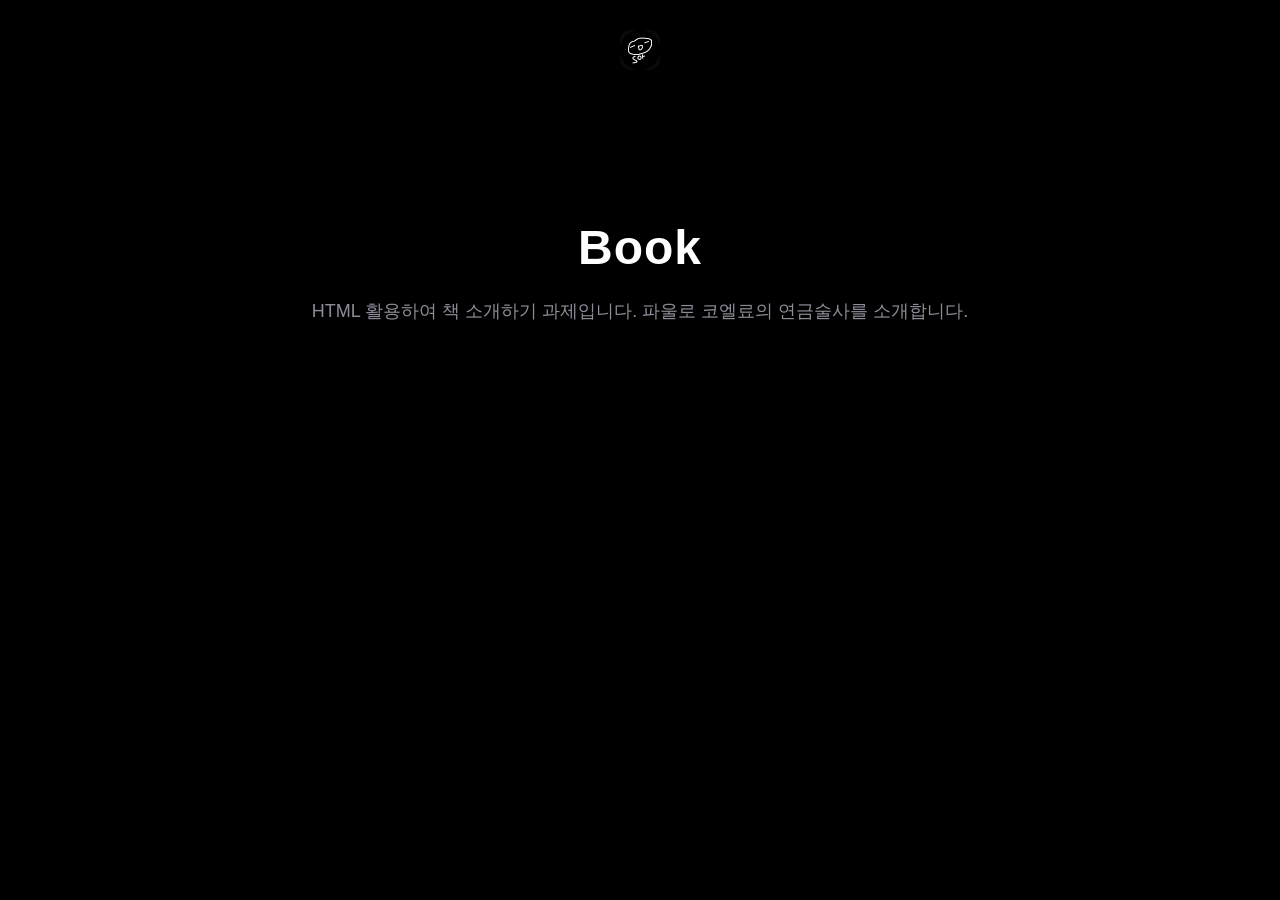
==== assignments/book/index.html @ 7223d3c2 "Add files via upload" ====
<!DOCTYPE html>
<html lang="ko">
  <head>
    <meta charset="UTF-8" />
    <meta name="viewport" content="width=device-width, initial-scale=1.0" />
    <title>Book | Park Suna Portfolio</title>
    <link rel="stylesheet" href="../../style.css" />
  </head>
  <body>
    <main class="page-shell">
      <a class="top-home-btn" href="../../index.html" aria-label="Home">
        <img src="../../img/home.png" alt="" aria-hidden="true" />
      </a>
      <section class="sub-hero">
        <h1>Book</h1>
        <p>HTML 활용하여 책 소개하기 과제입니다. 파울로 코엘료의 연금술사를 소개합니다.</p>
      </section>
    </main>
  </body>
</html>
---- style.css ----
@font-face {
  font-family: "Paperlogy";
  src: url("https://webdesignparksuna.figma.site/_user_fonts/v1/d0f6dce9e9d1a8a16e7d35a5ff934fb5cc44f228");
  font-style: normal;
  font-weight: 800;
  font-display: swap;
}

@font-face {
  font-family: "Paperlogy";
  src: url("https://webdesignparksuna.figma.site/_user_fonts/v1/a6143ac52c486a60f209aff5b8724818fc67827c");
  font-style: normal;
  font-weight: 600;
  font-display: swap;
}

@font-face {
  font-family: "Pretendard:Medium";
  src: url("https://webdesignparksuna.figma.site/_user_fonts/v1/ffe3ffd8f24a934af73f6ac145b4f47cd5fae0be");
  font-style: normal;
  font-display: swap;
}

:root {
  --bg: #000000;
  --text: #ffffff;
  --muted: #8d8d99;
  --card-bg: #0e0e10;
  --card-border: rgba(255, 255, 255, 0.05);
  --radius-lg: 20px;
}

*,
*::before,
*::after {
  box-sizing: border-box;
}

html,
body {
  margin: 0;
  padding: 0;
}

body {
  font-family: "Pretendard:Medium", "Pretendard", "Apple SD Gothic Neo", "Noto Sans KR", sans-serif;
  color: var(--text);
  background: var(--bg);
  min-height: 100vh;
}

a {
  color: inherit;
  text-decoration: none;
}

.page-shell {
  width: 100%;
  max-width: 1280px;
  margin: 0 auto;
  padding: 220px 24px;
  position: relative;
}

.top-home-btn {
  position: absolute;
  top: 30px;
  left: 50%;
  width: 40px;
  height: 40px;
  padding: 0;
  transform: translateX(-50%);
  display: flex;
  align-items: center;
  justify-content: center;
  border-radius: 10px;
  border: none;
  background: rgba(255, 255, 255, 0.04);
}

.top-home-btn img {
  width: 40px;
  height: 40px;
  object-fit: contain;
}

.hero {
  text-align: center;
  margin-bottom: 100px;
}

.hero h1 {
  margin: 0;
  font-family: "Paperlogy", sans-serif;
  font-weight: 800;
  font-size: 48px;
  letter-spacing: 0.96px;
  line-height: normal;
  white-space: nowrap;
}

.hero p {
  margin: 24px 0 0;
  font-family: "Paperlogy", sans-serif;
  font-weight: 400;
  font-size: 18px;
  color: var(--muted);
  line-height: 1.4;
}

.cards-grid {
  display: grid;
  width: 820px;
  margin: 0 auto;
  grid-template-columns: repeat(2, 400px);
  gap: 20px;
}

.card-link {
  display: block;
}

.card {
  height: 100%;
  border-radius: var(--radius-lg);
  background: var(--card-bg);
  border: 1px solid var(--card-border);
  padding: 24px;
  display: flex;
  flex-direction: column;
  gap: 16px;
  transition: background-color 0.2s ease, color 0.2s ease;
}

.card-link:hover .card,
.card-link:focus-visible .card {
  border-color: var(--card-border);
}

.card-character {
  --hover-bg: #01cf80;
  --icon-default-bg: rgba(1, 207, 128, 0.1);
  --icon-default-border: rgba(1, 207, 128, 0.2);
}

.card-book {
  --hover-bg: #ff740b;
  --icon-default-bg: rgba(255, 116, 11, 0.1);
  --icon-default-border: rgba(255, 116, 11, 0.2);
}

.card-portfolio {
  --hover-bg: #428dff;
  --icon-default-bg: rgba(66, 141, 255, 0.1);
  --icon-default-border: rgba(66, 141, 255, 0.2);
}

.card-webui {
  --hover-bg: #b35cff;
  --icon-default-bg: rgba(179, 92, 255, 0.1);
  --icon-default-border: rgba(179, 92, 255, 0.2);
}

.card-link:hover .card,
.card-link:focus-visible .card {
  background: var(--hover-bg);
}

.card-icon-wrap {
  width: 44px;
  height: 44px;
  padding: 10px;
  border-radius: 10px;
  border: 1px solid var(--icon-default-border);
  background: var(--icon-default-bg);
  position: relative;
  display: flex;
  align-items: center;
  justify-content: center;
  overflow: hidden;
  transition: background-color 0.2s ease, border-color 0.2s ease;
}

.card-link:hover .card-icon-wrap,
.card-link:focus-visible .card-icon-wrap {
  background: rgba(255, 255, 255, 0.1);
  border-color: rgba(255, 255, 255, 0.2);
}

.card-icon {
  width: 24px;
  height: 24px;
  display: block;
}

.card-icon-hover {
  position: absolute;
  inset: 10px;
  opacity: 0;
  transition: opacity 0.2s ease;
}

.card-link:hover .card-icon-hover,
.card-link:focus-visible .card-icon-hover {
  opacity: 1;
}

.card-link:hover .card-icon-default,
.card-link:focus-visible .card-icon-default {
  opacity: 0;
}

.card-title {
  margin: 0;
  padding-bottom: 16px;
  font-family: "Paperlogy", sans-serif;
  font-weight: 600;
  font-size: 18px;
  line-height: 1.4;
  color: #ffffff;
}

.card-desc {
  margin: 0;
  font-family: "Pretendard:Medium", sans-serif;
  font-size: 14px;
  line-height: 1.4;
  color: #8d8d99;
  white-space: normal;
}

.card-link:hover .card-desc,
.card-link:focus-visible .card-desc {
  color: rgba(255, 255, 255, 0.8);
}

.subpage-header {
  display: flex;
  justify-content: flex-start;
  align-items: center;
  gap: 12px;
  margin-bottom: 28px;
}

.home-btn {
  display: inline-flex;
  align-items: center;
  gap: 8px;
  padding: 10px 14px;
  border-radius: 999px;
  border: 1px solid #2a2d3d;
  background: #11131b;
  color: #d8dbe7;
  font-weight: 500;
  transition: background-color 0.2s ease, transform 0.2s ease;
}

.home-btn:hover {
  background: #181b28;
  transform: translateY(-2px);
}

.sub-content {
  background: #0b0b0f;
  border: 1px solid #1b1c24;
  border-radius: 24px;
  padding: clamp(24px, 4vw, 40px);
}

.sub-content h1 {
  margin: 0 0 14px;
  font-family: "Paperlogy", sans-serif;
  font-weight: 600;
  font-size: 32px;
}

.sub-content p {
  margin: 0;
  line-height: 1.7;
  color: #8d8d99;
}

.sub-hero {
  width: 100%;
  max-width: 820px;
  margin: 0 auto;
  text-align: center;
}

.sub-hero h1 {
  margin: 0;
  padding-bottom: 24px;
  font-family: "Paperlogy", sans-serif;
  font-weight: 800;
  font-size: 48px;
  letter-spacing: 0.96px;
  line-height: normal;
  color: #ffffff;
}

.sub-hero p {
  margin: 0;
  font-family: "Paperlogy", sans-serif;
  font-weight: 400;
  font-size: 18px;
  line-height: 1.4;
  color: #8d8d99;
}

@media (max-width: 1279px) and (min-width: 800px) {
  .page-shell {
    max-width: 800px;
    padding-top: 180px;
    padding-bottom: 180px;
  }

  .cards-grid {
    width: 612px;
    grid-template-columns: repeat(2, minmax(0, 1fr));
  }
}

@media (max-width: 799px) {
  .page-shell {
    max-width: 375px;
    padding-top: 120px;
    padding-bottom: 120px;
  }

  .top-home-btn {
    top: 20px;
  }

  .hero {
    margin-bottom: 32px;
  }

  .hero h1 {
    white-space: normal;
  }

  .cards-grid {
    width: 100%;
    grid-template-columns: 1fr;
    gap: 20px;
  }

  .card {
    padding: 24px;
  }

  .subpage-header {
    margin-bottom: 20px;
  }

  .sub-hero h1 {
    white-space: normal;
    font-size: 40px;
  }
}
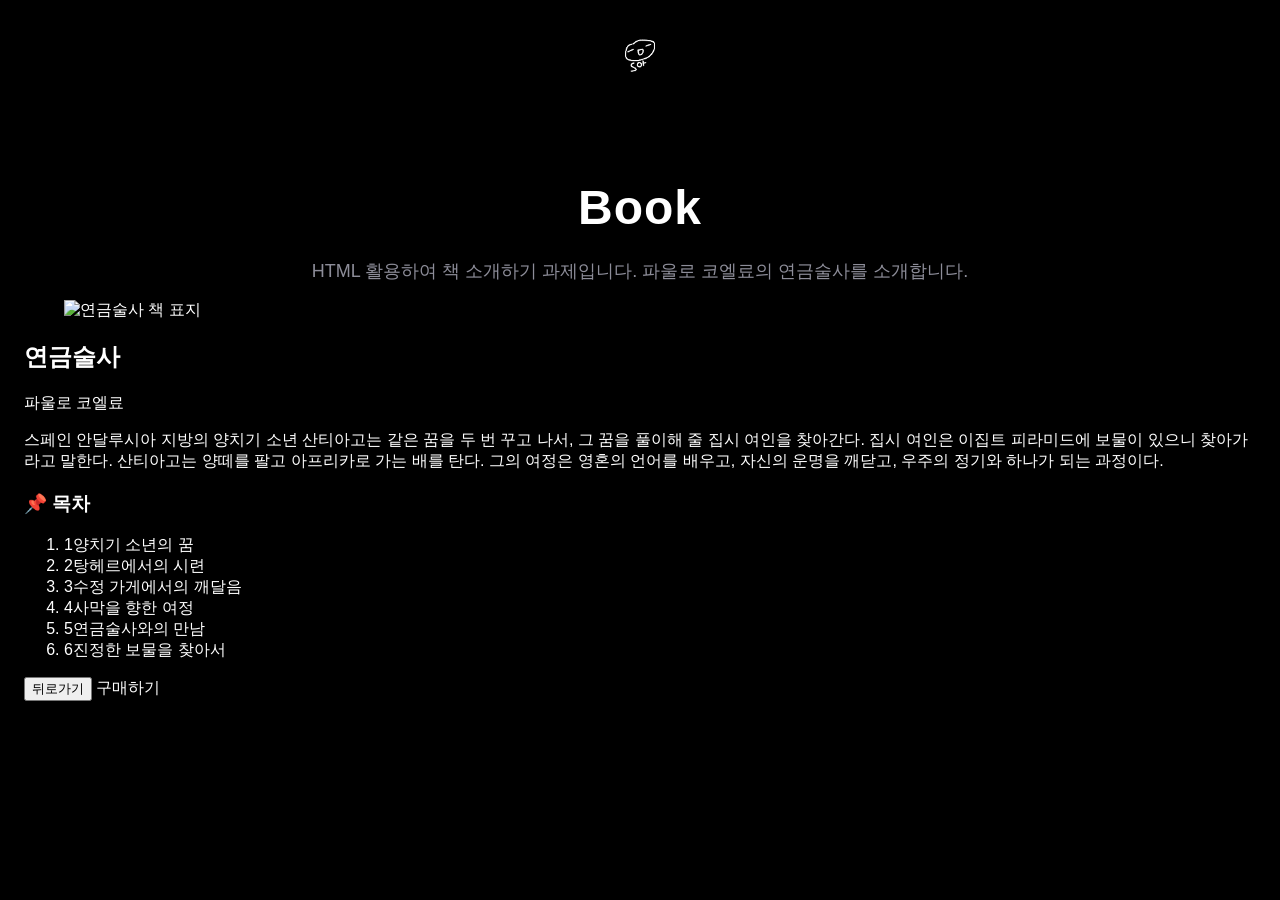
==== commit 467a6fe8: "Update index.html" ====
--- a/assignments/book/index.html
+++ b/assignments/book/index.html
@@ -5,6 +5,7 @@
     <meta name="viewport" content="width=device-width, initial-scale=1.0" />
     <title>Book | Park Suna Portfolio</title>
     <link rel="stylesheet" href="../../style.css" />
+    <link rel="stylesheet" href="./substyle.css" />
   </head>
   <body>
     <main class="page-shell">
@@ -15,6 +16,52 @@
         <h1>Book</h1>
         <p>HTML 활용하여 책 소개하기 과제입니다. 파울로 코엘료의 연금술사를 소개합니다.</p>
       </section>
+
+      <section class="book-content" aria-labelledby="book-content-title">
+        <figure class="book-cover">
+          <img src="https://webdesignparksuna.figma.site/_assets/v11/bcc8d7b8205366ca84f679d25338bc8279438371.png" alt="연금술사 책 표지" />
+        </figure>
+
+        <article class="book-panel">
+          <header class="book-panel__header">
+            <h2 id="book-content-title">연금술사</h2>
+            <p>파울로 코엘료</p>
+          </header>
+
+          <div class="book-panel__body">
+            <p>
+              스페인 안달루시아 지방의 양치기 소년 산티아고는 같은 꿈을 두 번 꾸고 나서, 그 꿈을 풀이해 줄 집시 여인을
+              찾아간다. 집시 여인은 이집트 피라미드에 보물이 있으니 찾아가라고 말한다. 산티아고는 양떼를 팔고 아프리카로 가는
+              배를 탄다. 그의 여정은 영혼의 언어를 배우고, 자신의 운명을 깨닫고, 우주의 정기와 하나가 되는 과정이다.
+            </p>
+          </div>
+
+          <section class="book-toc" aria-label="목차">
+            <h3>📌 목차</h3>
+            <ol>
+              <li><span class="book-toc__number">1</span><span>양치기 소년의 꿈</span></li>
+              <li><span class="book-toc__number">2</span><span>탕헤르에서의 시련</span></li>
+              <li><span class="book-toc__number">3</span><span>수정 가게에서의 깨달음</span></li>
+              <li><span class="book-toc__number">4</span><span>사막을 향한 여정</span></li>
+              <li><span class="book-toc__number">5</span><span>연금술사와의 만남</span></li>
+              <li><span class="book-toc__number">6</span><span>진정한 보물을 찾아서</span></li>
+            </ol>
+          </section>
+        </article>
+
+        <nav class="subpage-actions" aria-label="과제 페이지 이동">
+        <button class="subpage-btn subpage-btn--outline" type="button" onclick="window.history.back()">뒤로가기</button>
+        <a
+          class="subpage-btn subpage-btn--solid"
+          href="https://product.kyobobook.co.kr/detail/S000001279906"
+          target="_blank"
+          rel="noopener noreferrer"
+          >구매하기</a
+        >
+        </nav>
+
+      </section>
+
     </main>
   </body>
 </html>
--- a/style.css
+++ b/style.css
@@ -1,24 +1,69 @@
 @font-face {
-  font-family: "Paperlogy";
-  src: url("https://webdesignparksuna.figma.site/_user_fonts/v1/d0f6dce9e9d1a8a16e7d35a5ff934fb5cc44f228");
-  font-style: normal;
-  font-weight: 800;
-  font-display: swap;
-}
-
-@font-face {
-  font-family: "Paperlogy";
-  src: url("https://webdesignparksuna.figma.site/_user_fonts/v1/a6143ac52c486a60f209aff5b8724818fc67827c");
-  font-style: normal;
-  font-weight: 600;
-  font-display: swap;
-}
-
-@font-face {
-  font-family: "Pretendard:Medium";
-  src: url("https://webdesignparksuna.figma.site/_user_fonts/v1/ffe3ffd8f24a934af73f6ac145b4f47cd5fae0be");
-  font-style: normal;
-  font-display: swap;
+    font-family: 'Paperozi';
+    src: url('https://cdn.jsdelivr.net/gh/projectnoonnu/2408-3@1.0/Paperlogy-8ExtraBold.woff2') format('woff2');
+    font-weight: 800;
+    font-display: swap;
+}
+
+@font-face {
+    font-family: 'Paperozi';
+    src: url('https://cdn.jsdelivr.net/gh/projectnoonnu/2408-3@1.0/Paperlogy-6SemiBold.woff2') format('woff2');
+    font-weight: 600;
+    font-display: swap;
+}
+
+@font-face {
+    font-family: 'Paperozi';
+    src: url('https://cdn.jsdelivr.net/gh/projectnoonnu/2408-3@1.0/Paperlogy-4Regular.woff2') format('woff2');
+    font-weight: 400;
+    font-display: swap;
+}
+
+@font-face {
+    font-family: 'Pretendard';
+    src: url('https://cdn.jsdelivr.net/gh/projectnoonnu/pretendard@1.0/Pretendard-ExtraLight.woff2') format('woff2');
+    font-weight: 200;
+    font-display: swap;
+}
+
+@font-face {
+    font-family: 'Pretendard';
+    src: url('https://cdn.jsdelivr.net/gh/projectnoonnu/pretendard@1.0/Pretendard-Regular.woff2') format('woff2');
+    font-weight: 400;
+    font-display: swap;
+}
+
+@font-face {
+    font-family: 'Pretendard';
+    src: url('https://cdn.jsdelivr.net/gh/projectnoonnu/pretendard@1.0/Pretendard-SemiBold.woff2') format('woff2');
+    font-weight: 600;
+    font-display: swap;
+}
+
+@font-face {
+    font-family: 'Pretendard';
+    src: url('https://cdn.jsdelivr.net/gh/projectnoonnu/pretendard@1.0/Pretendard-ExtraBold.woff2') format('woff2');
+    font-weight: 800;
+    font-display: swap;
+}
+
+@keyframes rotate_clockwise {
+  from {
+    transform: rotate(0deg);
+  }
+  to {
+    transform: rotate(360deg);
+  }
+}
+
+/* 아이콘에 애니메이션 적용 */
+.top-home-btn img {
+  width: 50px; /* 아이콘 크기 조절 */
+  height: 50px;
+  
+  /* 애니메이션 설정 */
+  animation: rotate_clockwise 6s linear infinite;
+  
 }
 
 :root {
@@ -58,7 +103,7 @@
   width: 100%;
   max-width: 1280px;
   margin: 0 auto;
-  padding: 220px 24px;
+  padding: 180px 24px;
   position: relative;
 }
 
@@ -66,8 +111,8 @@
   position: absolute;
   top: 30px;
   left: 50%;
-  width: 40px;
-  height: 40px;
+  width: 50px;
+  height: 50px;
   padding: 0;
   transform: translateX(-50%);
   display: flex;
@@ -75,12 +120,12 @@
   justify-content: center;
   border-radius: 10px;
   border: none;
-  background: rgba(255, 255, 255, 0.04);
+  background: none;
 }
 
 .top-home-btn img {
-  width: 40px;
-  height: 40px;
+  width: 50px;
+  height: 50px;
   object-fit: contain;
 }
 
@@ -91,7 +136,7 @@
 
 .hero h1 {
   margin: 0;
-  font-family: "Paperlogy", sans-serif;
+  font-family: "Paperozi", sans-serif;
   font-weight: 800;
   font-size: 48px;
   letter-spacing: 0.96px;
@@ -101,7 +146,7 @@
 
 .hero p {
   margin: 24px 0 0;
-  font-family: "Paperlogy", sans-serif;
+  font-family: "Paperozi", sans-serif;
   font-weight: 400;
   font-size: 18px;
   color: var(--muted);
@@ -110,9 +155,9 @@
 
 .cards-grid {
   display: grid;
-  width: 820px;
+  width: 1180px;
   margin: 0 auto;
-  grid-template-columns: repeat(2, 400px);
+  grid-template-columns: repeat(3, 380px);
   gap: 20px;
 }
 
@@ -159,6 +204,18 @@
   --hover-bg: #b35cff;
   --icon-default-bg: rgba(179, 92, 255, 0.1);
   --icon-default-border: rgba(179, 92, 255, 0.2);
+}
+
+.card-mybrand {
+  --hover-bg: #FFB900;
+  --icon-default-bg: rgba(255, 185, 0, 0.1);
+  --icon-default-border: rgba(255, 185, 0, 0.2);
+}
+
+.card-cardnews {
+  --hover-bg: #41D7CA;
+  --icon-default-bg: rgba(65, 215, 202, 0.1);
+  --icon-default-border: rgba(65, 215, 202, 0.2);
 }
 
 .card-link:hover .card,
@@ -213,7 +270,7 @@
 .card-title {
   margin: 0;
   padding-bottom: 16px;
-  font-family: "Paperlogy", sans-serif;
+  font-family: "Paperozi", sans-serif;
   font-weight: 600;
   font-size: 18px;
   line-height: 1.4;
@@ -222,12 +279,12 @@
 
 .card-desc {
   margin: 0;
-  font-family: "Pretendard:Medium", sans-serif;
+  font-family: "Pretendard", sans-serif;
   font-size: 14px;
+  font-weight: 400;
   line-height: 1.4;
   color: #8d8d99;
-  white-space: normal;
-}
+  white-space: normal;}
 
 .card-link:hover .card-desc,
 .card-link:focus-visible .card-desc {
@@ -269,7 +326,7 @@
 
 .sub-content h1 {
   margin: 0 0 14px;
-  font-family: "Paperlogy", sans-serif;
+  font-family: "Paperozi", sans-serif;
   font-weight: 600;
   font-size: 32px;
 }
@@ -290,7 +347,7 @@
 .sub-hero h1 {
   margin: 0;
   padding-bottom: 24px;
-  font-family: "Paperlogy", sans-serif;
+  font-family: "Paperozi", sans-serif;
   font-weight: 800;
   font-size: 48px;
   letter-spacing: 0.96px;
@@ -300,7 +357,7 @@
 
 .sub-hero p {
   margin: 0;
-  font-family: "Paperlogy", sans-serif;
+  font-family: "Paperozi", sans-serif;
   font-weight: 400;
   font-size: 18px;
   line-height: 1.4;
@@ -310,8 +367,8 @@
 @media (max-width: 1279px) and (min-width: 800px) {
   .page-shell {
     max-width: 800px;
-    padding-top: 180px;
-    padding-bottom: 180px;
+    padding-top: 150px;
+    padding-bottom: 100px;
   }
 
   .cards-grid {
@@ -332,7 +389,7 @@
   }
 
   .hero {
-    margin-bottom: 32px;
+    margin-bottom: 60px;
   }
 
   .hero h1 {
@@ -350,7 +407,7 @@
   }
 
   .subpage-header {
-    margin-bottom: 20px;
+    margin-bottom: 40px;
   }
 
   .sub-hero h1 {
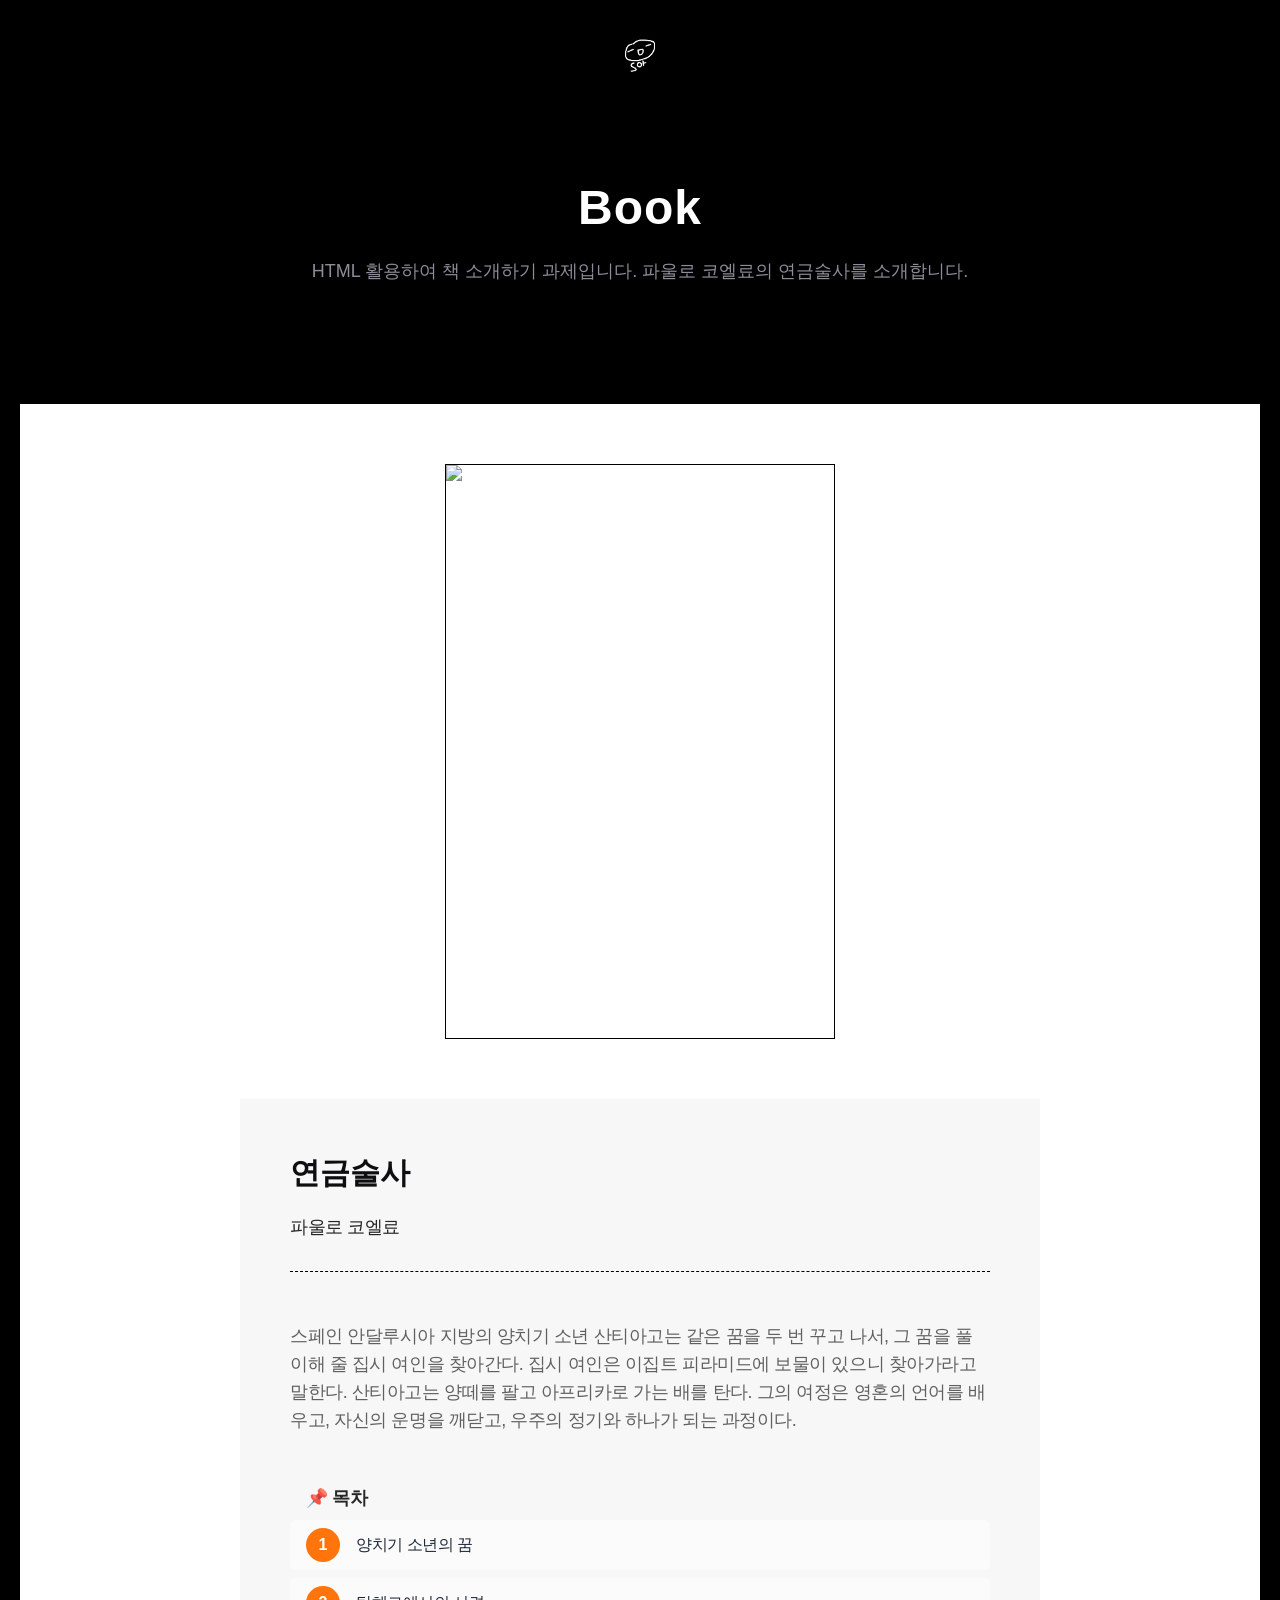
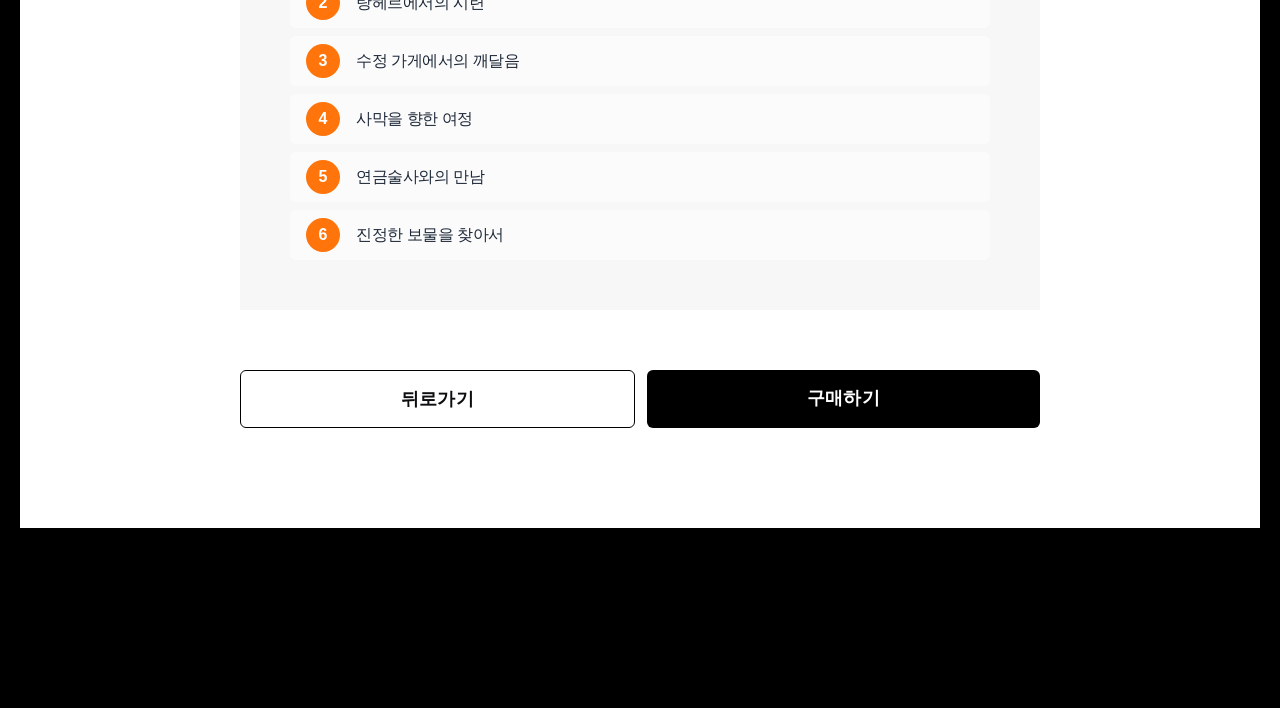
==== commit 2612a122: "Update index.html" ====
--- a/assignments/book/index.html
+++ b/assignments/book/index.html
@@ -19,7 +19,7 @@
 
       <section class="book-content" aria-labelledby="book-content-title">
         <figure class="book-cover">
-          <img src="https://webdesignparksuna.figma.site/_assets/v11/bcc8d7b8205366ca84f679d25338bc8279438371.png" alt="연금술사 책 표지" />
+          <img src="https://contents.kyobobook.co.kr/sih/fit-in/458x0/pdt/9788982814471.jpg" alt="연금술사 책 표지" />
         </figure>
 
         <article class="book-panel">
--- a/style.css
+++ b/style.css
@@ -103,7 +103,7 @@
   width: 100%;
   max-width: 1280px;
   margin: 0 auto;
-  padding: 180px 24px;
+  padding: 180px 20px;
   position: relative;
 }
 
@@ -364,6 +364,56 @@
   color: #8d8d99;
 }
 
+.subpage-actions {
+  width: 100%;
+  max-width: 800px;
+  margin: 0 auto;
+  display: flex;
+  justify-content: center;
+  gap: 12px;
+}
+
+.subpage-btn {
+  flex: 1 0 0;
+  padding: 16px 30px;
+  border-radius: 6px;
+  border: 0;
+  text-align: center;
+  font-family: "Pretendard", sans-serif;
+  font-size: 18px;
+  font-weight: 600;
+  line-height: normal;
+  letter-spacing: 0.35px;
+  cursor: pointer;
+  transition: opacity 0.2s ease;
+}
+
+.subpage-btn:hover,
+.subpage-btn:focus-visible {
+  opacity: 0.92;
+}
+
+.subpage-btn--outline {
+  border: 1px solid #000000;
+  background: #ffffff;
+  color: #0e0e10;
+}
+
+.subpage-btn--outline:hover,
+.subpage-btn--outline:focus-visible {
+  background: #f5f5f5;
+}
+
+.subpage-btn--solid {
+  background: #000000;
+  color: #ffffff;
+}
+
+.subpage-btn--solid:hover,
+.subpage-btn--solid:focus-visible {
+  background: #0f0f0f;
+}
+
 @media (max-width: 1279px) and (min-width: 800px) {
   .page-shell {
     max-width: 800px;
@@ -414,4 +464,8 @@
     white-space: normal;
     font-size: 40px;
   }
-}
+
+  .subpage-actions {
+    max-width: 327px;
+  }
+}
--- a/assignments/book/substyle.css
+++ b/assignments/book/substyle.css
@@ -0,0 +1,172 @@
+.book-content {
+  margin: 120px auto 0;
+  padding: 60px 24px 100px;
+  max-width: 1280px;
+  background: #ffffff;
+  display: flex;
+  flex-direction: column;
+  align-items: center;
+  gap: 60px;
+}
+
+.book-cover {
+  margin: 0;
+  width: 390px;
+  height: 575px;
+  border: 1px solid #000000;
+}
+
+.book-cover img {
+  width: 100%;
+  height: 100%;
+  object-fit: cover;
+  display: block;
+}
+
+.book-panel {
+  width: 100%;
+  max-width: 800px;
+  padding: 50px;
+  background: #f7f7f8;
+}
+
+.book-panel__header {
+  padding-bottom: 30px;
+  border-bottom: 1px dashed #000000;
+}
+
+.book-panel__header h2 {
+  margin: 0 0 16px;
+  font-family: "Paperozi", sans-serif;
+  font-size: 30px;
+  font-weight: 600;
+  line-height: 48px;
+  color: #0e0e10;
+}
+
+.book-panel__header p {
+  margin: 0;
+  font-family: "Pretendard", sans-serif;
+  font-size: 18px;
+  font-weight: 500;
+  line-height: 28px;
+  letter-spacing: -0.45px;
+  color: rgba(14, 14, 16, 0.9);
+}
+
+.book-panel__body {
+  margin-top: 50px;
+}
+
+.book-panel__body p {
+  margin: 0;
+  font-family: "Pretendard", sans-serif;
+  font-size: 18px;
+  font-weight: 400;
+  line-height: 28px;
+  letter-spacing: -0.45px;
+  color: #606061;
+}
+
+.book-toc {
+  margin-top: 50px;
+}
+
+.book-toc h3 {
+  margin: 0 0 8px;
+  padding-left: 16px;
+  font-family: "Paperozi", sans-serif;
+  font-size: 18px;
+  font-weight: 600;
+  line-height: 28px;
+  letter-spacing: -0.45px;
+  color: rgba(14, 14, 16, 0.9);
+}
+
+.book-toc ol {
+  margin: 0;
+  padding: 0;
+  list-style: none;
+  display: flex;
+  flex-direction: column;
+  gap: 8px;
+}
+
+.book-toc li {
+  padding: 8px 16px;
+  border-radius: 6px;
+  background: rgba(255, 255, 255, 0.5);
+  display: flex;
+  align-items: center;
+  gap: 16px;
+}
+
+.book-toc__number {
+  width: 34px;
+  height: 34px;
+  border-radius: 999px;
+  background: #ff740b;
+  display: flex;
+  align-items: center;
+  justify-content: center;
+  font-family: "Pretendard", sans-serif;
+  font-size: 16px;
+  font-weight: 600;
+  line-height: 24px;
+  color: #ffffff;
+}
+
+.book-toc li span:last-child {
+  font-family: "Pretendard", sans-serif;
+  font-size: 16px;
+  font-weight: 400;
+  line-height: 28px;
+  letter-spacing: -0.44px;
+  color: #1e2939;
+}
+
+.subpage-actions {
+  margin-top: 0;
+}
+
+@media (max-width: 1279px) {
+  .book-content {
+    max-width: 800px;
+  }
+}
+
+@media (max-width: 799px) {
+  .book-content {
+    margin-top: 60px;
+    padding: 60px 24px 100px;
+    max-width: 375px;
+    gap: 60px;
+  }
+
+  .book-cover {
+    width: 100%;
+    max-width: 327px;
+    height: auto;
+    aspect-ratio: 458 / 676;
+  }
+
+  .book-panel {
+    padding: 28px 20px;
+  }
+
+  .book-panel__header h2 {
+    font-size: 28px;
+    line-height: 1.4;
+  }
+
+  .book-panel__header p,
+  .book-panel__body p {
+    font-size: 16px;
+    line-height: 26px;
+  }
+
+  .book-toc li span:last-child {
+    font-size: 15px;
+    line-height: 24px;
+  }
+}
